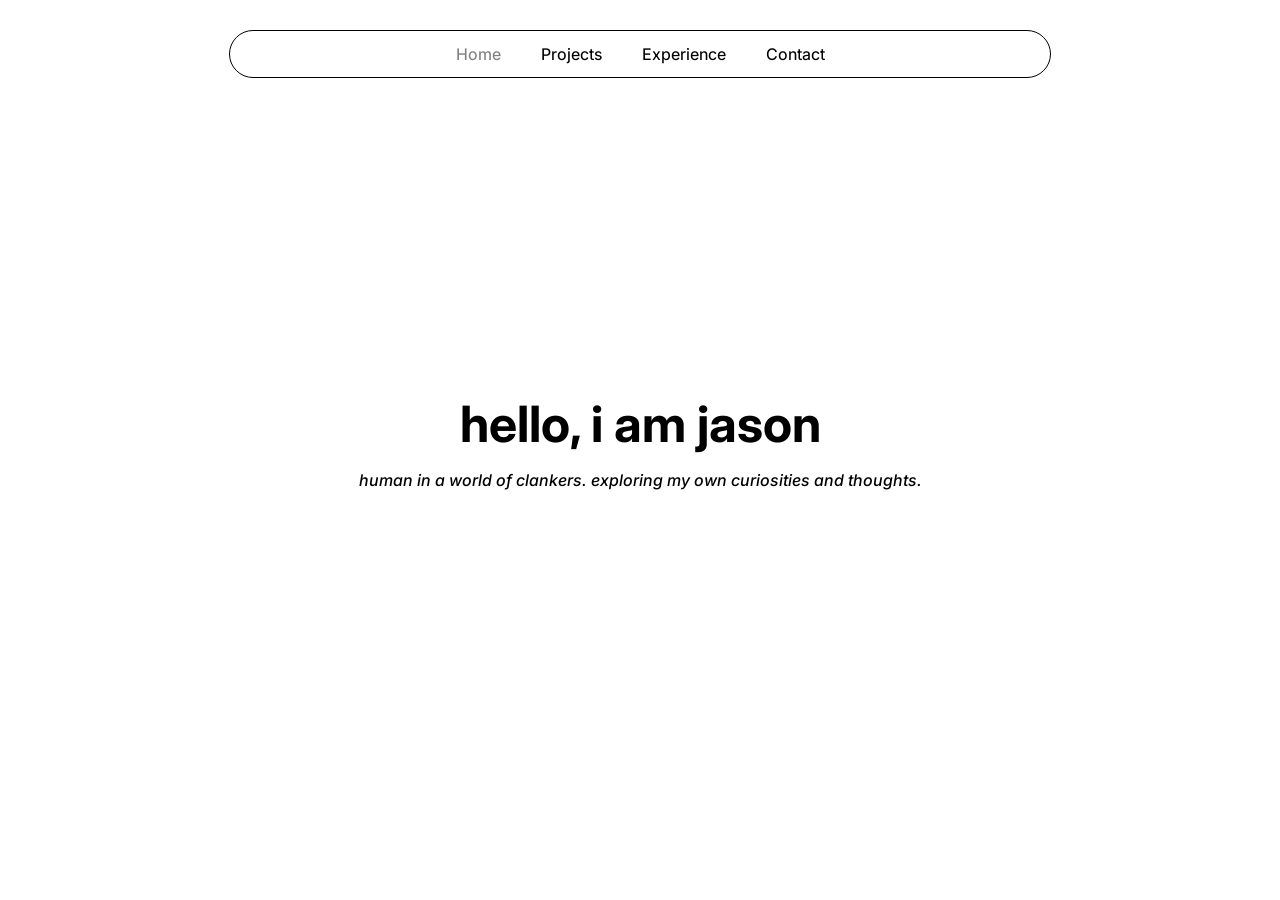
==== index.html @ 30a1f074 "fixed links" ====
<!DOCTYPE html>
<html>
    <head>
        <title>my portfolio</title>
        <link rel="stylesheet" href="style.css">
        <link rel="preconnect" href="https://fonts.googleapis.com">
        <link rel="preconnect" href="https://fonts.gstatic.com" crossorigin>
        <link href="https://fonts.googleapis.com/css2?family=Inter:ital,opsz,wght@0,14..32,100..900;1,14..32,100..900&display=swap" rel="stylesheet">
    </head>
    <body>
        <div class="navBar">
            <div class="navBox">
                <a href="https://jasonnugget.github.io/" class="active">Home</a>
                <a href="projects.html">Projects</a>
                <a href="experience.html">Experience</a>
                <a href="contact.html">Contact</a>
            </div>
        </div>
        <div class="heroSection">
            <div>
                <div class="name">hello, i am jason</div>
                <p class="learn">human in a world of clankers.
                exploring my own curiosities and thoughts.</p>
            </div>
        </div>
    </body>
</html>
---- style.css ----
html, body {
    font-family:Inter;
    margin: 0;
    padding: 0;
}

.navBar {
    position: absolute;
    width: 100%;
    top: 30px;
}

.navBox {
    width: 800px;
    height: 26px;
    border: 1px solid black;
    display: flex;
    justify-content: center;
    align-items: center;
    gap: 40px;
    margin: 0 auto;
    padding: 10px;
    border-radius: 50px;
    font-weight: 450;
}

.navBox a {
    text-decoration: none;
    color: black;
}

.navBox a:hover{
    color: grey;
}

.navBox a.active {
    color:grey;
}

.heroSection{
    display: flex;
    flex-direction: column;
    justify-content: center;
    align-items: center;
    text-align: center;
    min-height: 100vh;
}

.name {
    font-weight: 700;
    font-size: 50px;
}

.learn {
    font-weight: 500;
    font-style: italic;
}
.heroSection p {
    width: 600px;
}

.headerProj {
    margin: 100px;
    text-align: center;
    padding: 0;
}

.projectsGrid {
    display: grid;
    grid-template-columns: 380px 380px 380px;
    column-gap: 67px;
    text-align: center;
    justify-content:center;
    align-items: center;
}

.projectsCard {
    height: 450px;
    width: 380px;
    border: 1px solid black;
    border-radius: 30px;
}

.projectsCard .description {
    padding: 15px;
    padding-top: 0px;
    text-align: left;
}

.stack {
    padding: 20px;
}

.projectsGrid a {
    color: black;
}

.projectsGrid a:hover {
    color:grey;
}
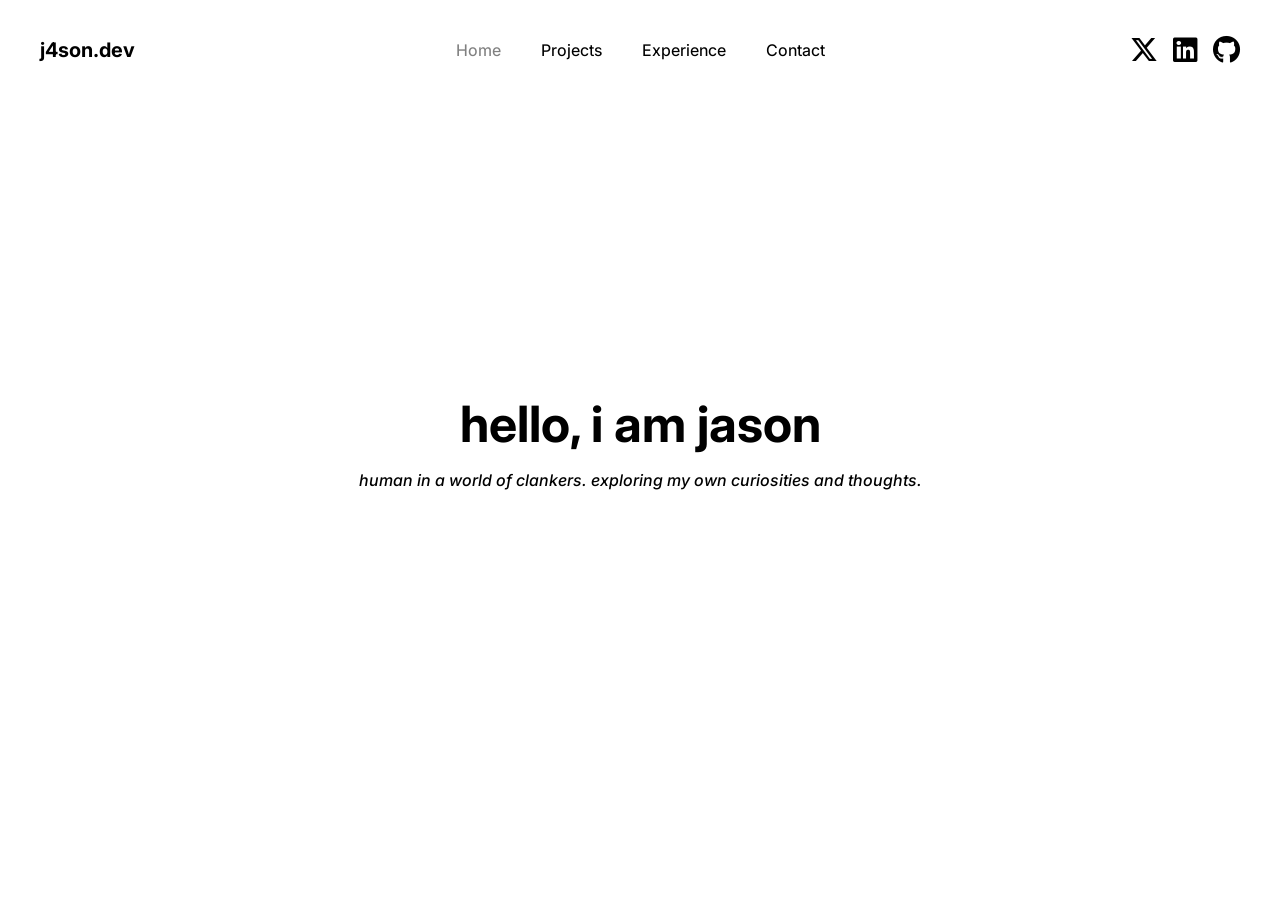
==== commit e7d37f11: "added my domain, changed nav bar to have no border, and added my socials" ====
--- a/index.html
+++ b/index.html
@@ -6,6 +6,7 @@
         <link rel="preconnect" href="https://fonts.googleapis.com">
         <link rel="preconnect" href="https://fonts.gstatic.com" crossorigin>
         <link href="https://fonts.googleapis.com/css2?family=Inter:ital,opsz,wght@0,14..32,100..900;1,14..32,100..900&display=swap" rel="stylesheet">
+        <link rel="stylesheet" href="https://cdnjs.cloudflare.com/ajax/libs/font-awesome/6.5.0/css/all.min.css">
     </head>
     <body>
         <div class="navBar">
@@ -14,6 +15,14 @@
                 <a href="projects.html">Projects</a>
                 <a href="experience.html">Experience</a>
                 <a href="contact.html">Contact</a>
+            </div>
+            <div class="rightIcons">
+                <a href="https://x.com/jasonexpl0res" target="_blank"><i class="fa-brands fa-x-twitter"></i></a>
+               <a href="https://www.linkedin.com/in/j-nguyen05/" target="_blank"> <i class="fa-brands fa-linkedin"></i></a>
+                <a href="https://github.com/jasonnugget" target="_blank"><i class="fa-brands fa-github"></i></i></a>
+            </div>
+            <div class="leftSite">
+                <a href="https://j4son.dev/">j4son.dev</a>
             </div>
         </div>
         <div class="heroSection">
--- a/style.css
+++ b/style.css
@@ -8,23 +8,43 @@
     position: absolute;
     width: 100%;
     top: 30px;
+    display: flex;
+    justify-content: center;
 }
 
 .navBox {
-    width: 800px;
-    height: 26px;
-    border: 1px solid black;
     display: flex;
     justify-content: center;
     align-items: center;
     gap: 40px;
     margin: 0 auto;
     padding: 10px;
-    border-radius: 50px;
     font-weight: 450;
 }
 
-.navBox a {
+.rightIcons {
+    position: absolute;
+    display: flex;
+    justify-content: center;
+    gap: 15px;
+    font-size: 28px;
+    right: 40px;
+    top: 50%;
+    transform: translateY(-50%);
+}
+
+.leftSite {
+    position: absolute;
+    display: flex;
+    justify-content: center;
+    font-size: 20px;
+    left: 40px;
+    font-weight: 700;
+    top: 50%;
+    transform: translateY(-50%);
+}
+
+.navBar a {
     text-decoration: none;
     color: black;
 }
@@ -45,6 +65,7 @@
     text-align: center;
     min-height: 100vh;
 }
+
 
 .name {
     font-weight: 700;
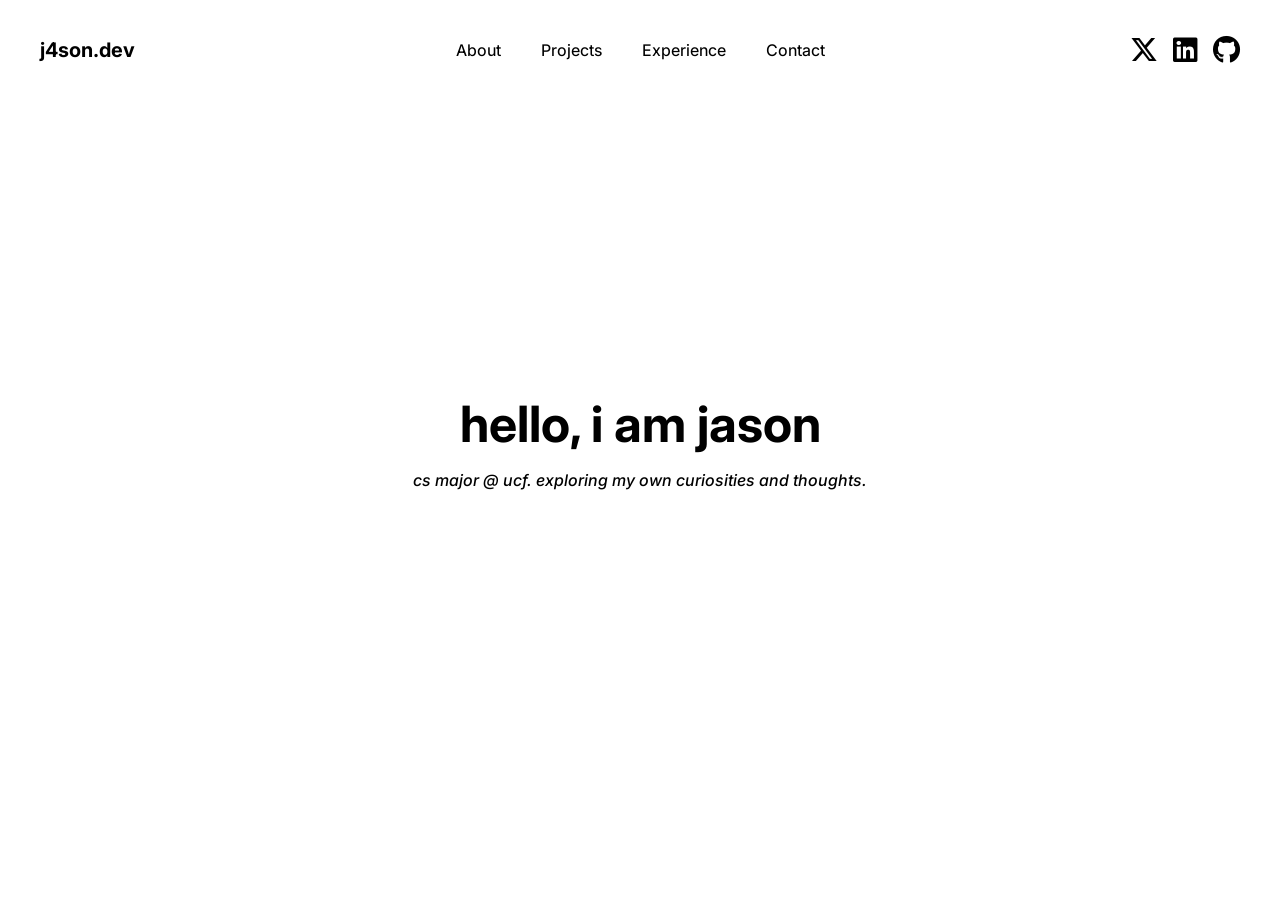
==== commit 0fc04cf4: "changed desc" ====
--- a/index.html
+++ b/index.html
@@ -11,7 +11,7 @@
     <body>
         <div class="navBar">
             <div class="navBox">
-                <a href="https://jasonnugget.github.io/" class="active">Home</a>
+                <a href="about.html">About</a>
                 <a href="projects.html">Projects</a>
                 <a href="experience.html">Experience</a>
                 <a href="contact.html">Contact</a>
@@ -28,7 +28,7 @@
         <div class="heroSection">
             <div>
                 <div class="name">hello, i am jason</div>
-                <p class="learn">human in a world of clankers.
+                <p class="learn">cs major @ ucf.
                 exploring my own curiosities and thoughts.</p>
             </div>
         </div>
